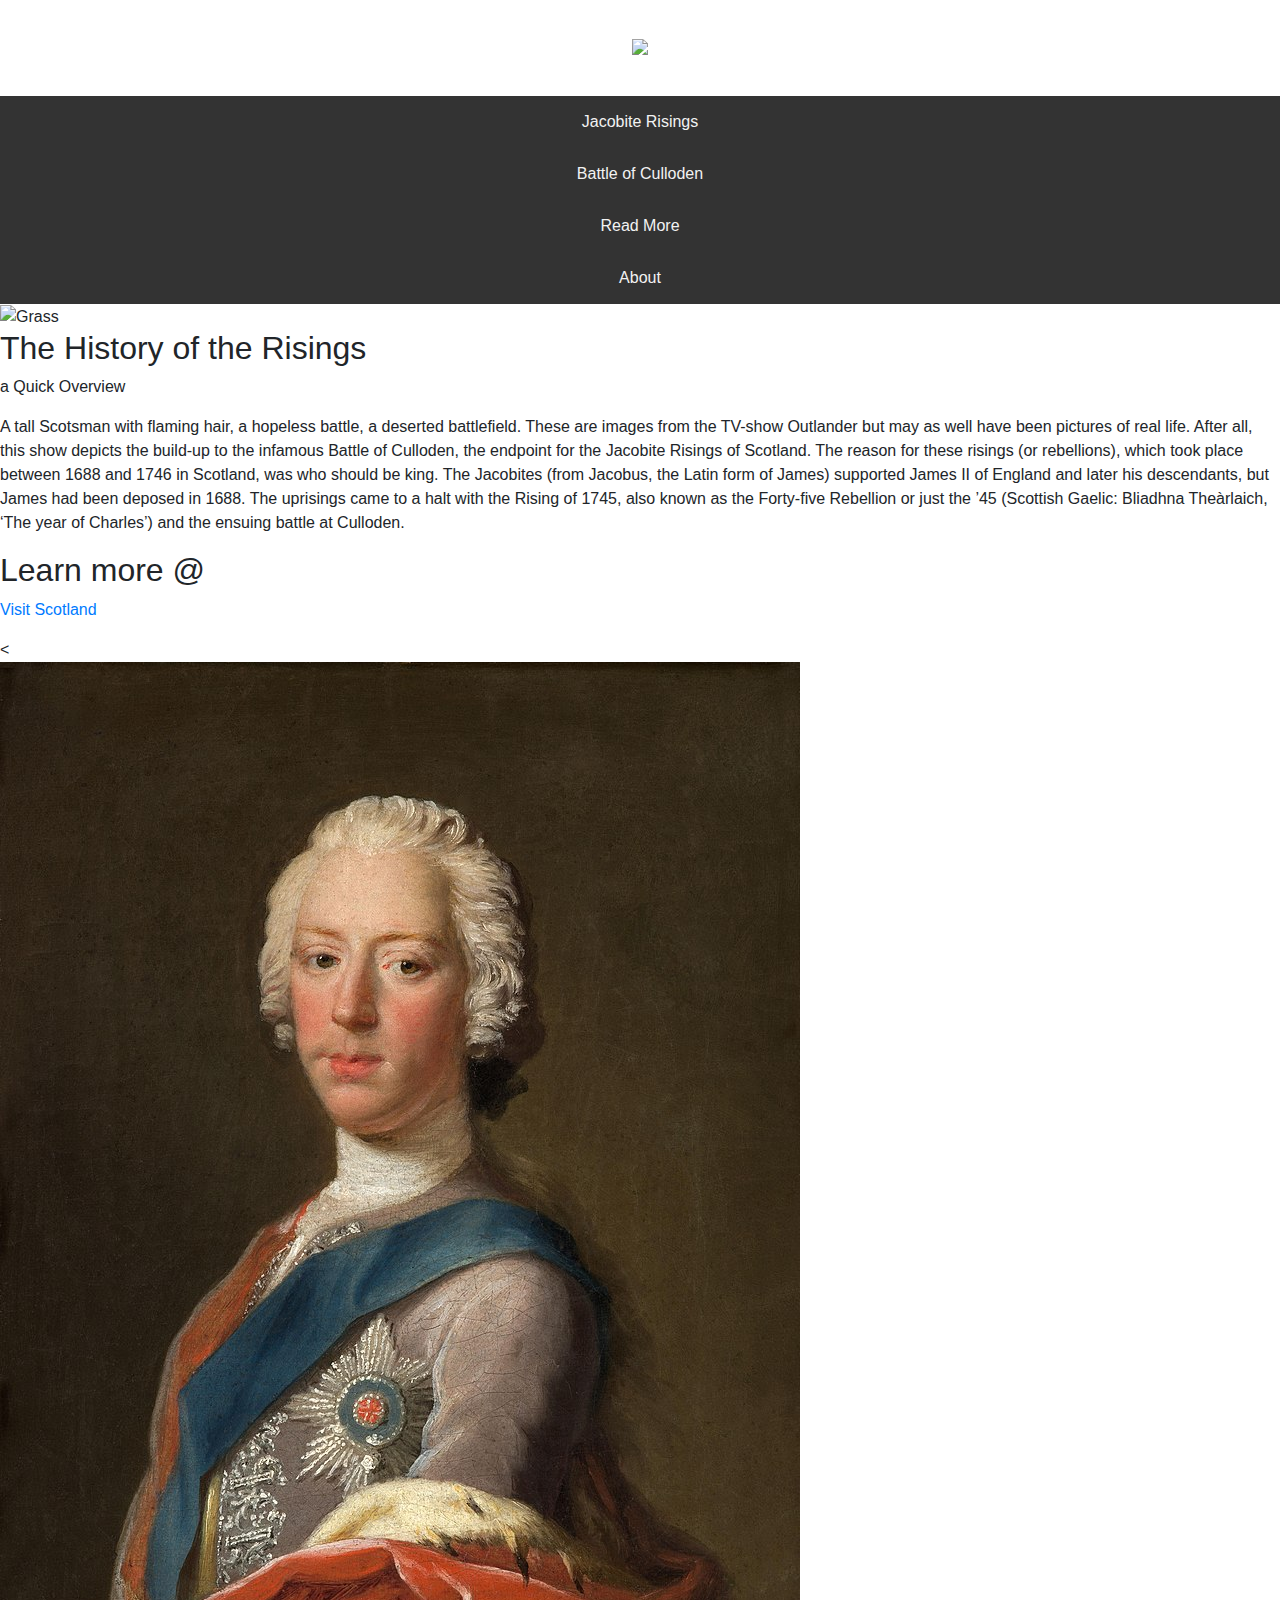
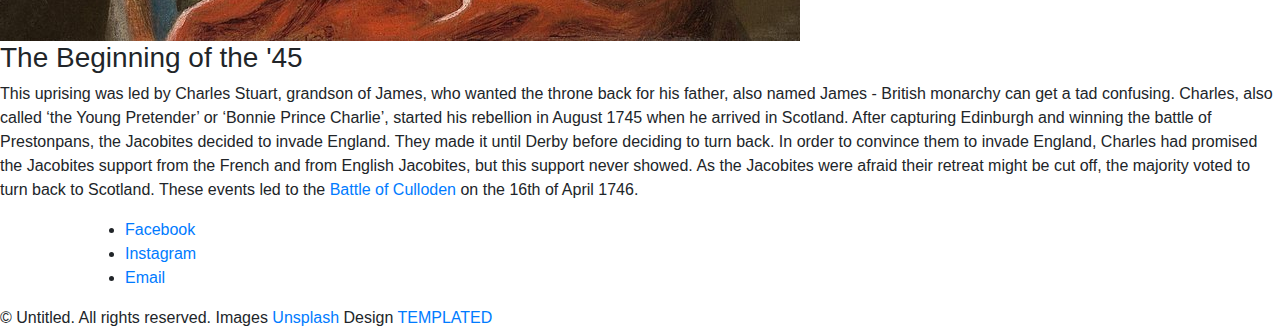
==== index.html @ 442f0aff "Update index.html" ====
<!DOCTYPE html>
<html lang="en">
<head>
	<link rel="stylesheet" href="https://maxcdn.bootstrapcdn.com/bootstrap/4.0.0/css/bootstrap.min.css" integrity="sha384-Gn5384xqQ1aoWXA+058RXPxPg6fy4IWvTNh0E263XmFcJlSAwiGgFAW/dAiS6JXm" crossorigin="anonymous">
  <title>Jacobite Risings in Scotland</title>
<meta charset="utf-8">
<meta name="viewport" content="width=device-width, initial-scale=1">
	<link rel="stylesheet" href="assets/css/main.css" />
  <style>
* {
  box-sizing: border-box;
}

body {
  margin: 0;
}

/* Style the header */
.header {
  background-color: none;
  padding: 20px;
  text-align: center;
}

/* Style the top navigation bar */
.topnav {
  overflow: hidden;
  background-color: #333;
}

/* Style the topnav links */
.topnav a {
  float: center;
  display: block;
  color: #f2f2f2;
  text-align: center;
  padding: 14px 16px;
  text-decoration: none;
}

/* Change color on hover */
.topnav a:hover {
  background-color: #ddd;
  color: black;
}
  </style>
  </head>
  <body>
	 
	  
      <div class="header">
        <header> 
<h1><img src="https://iili.io/2UGzIp.png" style="width:80%"> </h1> 
</header>
</div>
    
 <div class="topnav">
  <a href="index.html">Jacobite Risings</a>
  <a href="Culloden.html">Battle of Culloden</a>
  <a href="ReadMore.html">Read More</a>
  <a href="About.html">About</a>
  
</div>
    
  </body>
</html>
		
	<body>


		<!-- Main -->
			<section id="main">
				<div class="inner">

				<!-- One -->
					<section id="one" class="wrapper style1">

						<div class="image fit flush">
							<img src="images/grass.jpg" alt="Grass" />
						</div>
						<header class="special">
							<h2> The History of the Risings </h2>
							<p> a Quick Overview </p>
						</header>
						<div class="content">
							<p>
							 A tall Scotsman with flaming hair, a hopeless battle, a deserted battlefield. These are images from the TV-show Outlander but may as well have been pictures of real life. 
  After all, this show depicts the build-up to the infamous Battle of Culloden, the endpoint for the Jacobite Risings of Scotland. 
  The reason for these risings (or rebellions), which took place between 1688 and 1746 in Scotland, was who should be king. 
  The Jacobites (from Jacobus, the Latin form of James) supported James II of England and later his descendants, but James had been deposed in 1688. The uprisings came to a halt with the Rising of 1745, 
  also known as the Forty-five Rebellion or just the ’45 (Scottish Gaelic: Bliadhna Theàrlaich, ‘The year of Charles’) and the ensuing battle at Culloden. 
							</p>
							
						</div>
					</section>

				<!-- Two -->
					<section id="two" class="wrapper style2">
						<header>
							<h2>Learn more @</h2>
							<p><a href="https://www.visitscotland.com/about/history/jacobites/">Visit Scotland</a></p>
						</header>
						<div class="content">
							<div class="gallery">
								<div>
									<

									<div class="image fit flush">
										
									</div>
								</div>
								<div>
								</div>
							</div>
						</div>
					</section>

				<!-- Three -->
					<section id="three" class="wrapper">
						<div class="spotlight">
							<div class="image flush"><img src="images/800px-Lost_Portrait_of_Charles_Edward_Stuart.jpg" alt="Charles Edward Stuart" /></div>
							<div class="inner">
								<h3>The Beginning of the '45</h3>
								<p>This uprising was led by Charles Stuart, grandson of James, who wanted the throne back for his father, also named James - British monarchy can get a tad confusing. Charles, also called ‘the Young Pretender’ or ‘Bonnie Prince Charlie’, started his rebellion in August 1745 when he arrived in Scotland. After capturing Edinburgh and winning the battle of Prestonpans, the Jacobites decided to invade England. They made it until Derby before deciding to turn back. In order to convince them to invade England, Charles had promised the Jacobites support from the French and from English Jacobites, but this support never showed. As the Jacobites were afraid their retreat might be cut off, the majority voted to turn back to Scotland. These events led to the <a href="BattleofCulloden.html">Battle of Culloden</a> on the 16th of April 1746.	</p>
							</div>
						
							</div>
						</div>
					</section>

				</div>
			</section>

		<!-- Footer -->
			<footer id="footer">
				<div class="container">
					<ul class="icons">
						<li><a href="https://www.facebook.com/britt.vanasselt/" class="icon fa-facebook"><span class="label">Facebook</span></a></li>
						<li><a href="https://www.instagram.com/dutchbybirthscottishbyheart/" class="icon fa-instagram"><span class="label">Instagram</span></a></li>
						<li><a href="mailto:brittva@live.nl" class="icon fa-envelope-o"><span class="label">Email</span></a></li>
					</ul>
				</div>
				<div class="copyright">
					&copy; Untitled. All rights reserved. Images <a href="https://unsplash.com">Unsplash</a> Design <a href="https://templated.co">TEMPLATED</a>
				</div>
			</footer>

		<!-- Scripts -->
			<script src="assets/js/jquery.min.js"></script>
			<script src="assets/js/jquery.poptrox.min.js"></script>
			<script src="assets/js/skel.min.js"></script>
			<script src="assets/js/util.js"></script>
			<script src="assets/js/main.js"></script>

	</body>
</html>
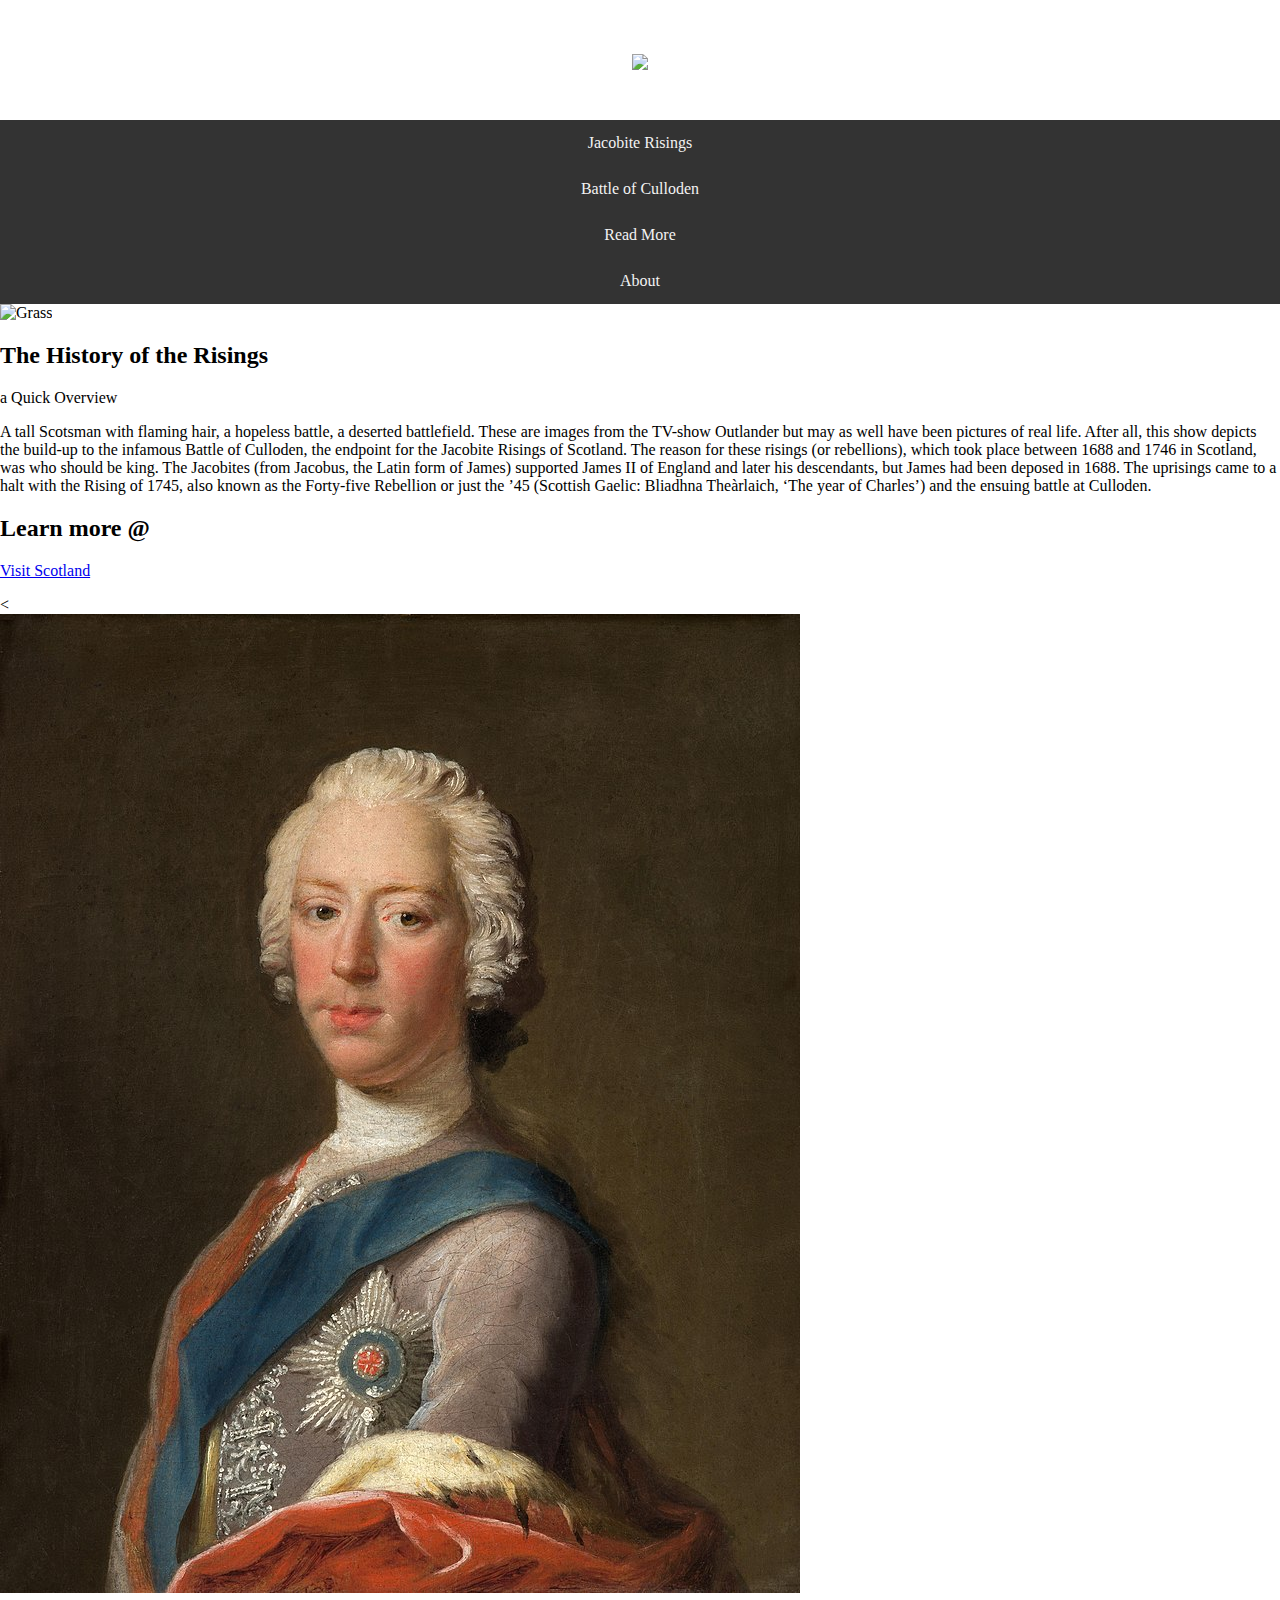
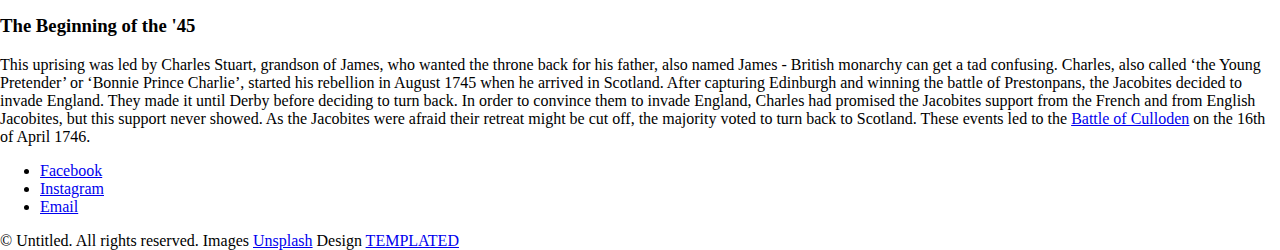
==== commit 0b4de583: "Update index.html" ====
--- a/index.html
+++ b/index.html
@@ -1,7 +1,6 @@
 <!DOCTYPE html>
 <html lang="en">
 <head>
-	<link rel="stylesheet" href="https://maxcdn.bootstrapcdn.com/bootstrap/4.0.0/css/bootstrap.min.css" integrity="sha384-Gn5384xqQ1aoWXA+058RXPxPg6fy4IWvTNh0E263XmFcJlSAwiGgFAW/dAiS6JXm" crossorigin="anonymous">
   <title>Jacobite Risings in Scotland</title>
 <meta charset="utf-8">
 <meta name="viewport" content="width=device-width, initial-scale=1">
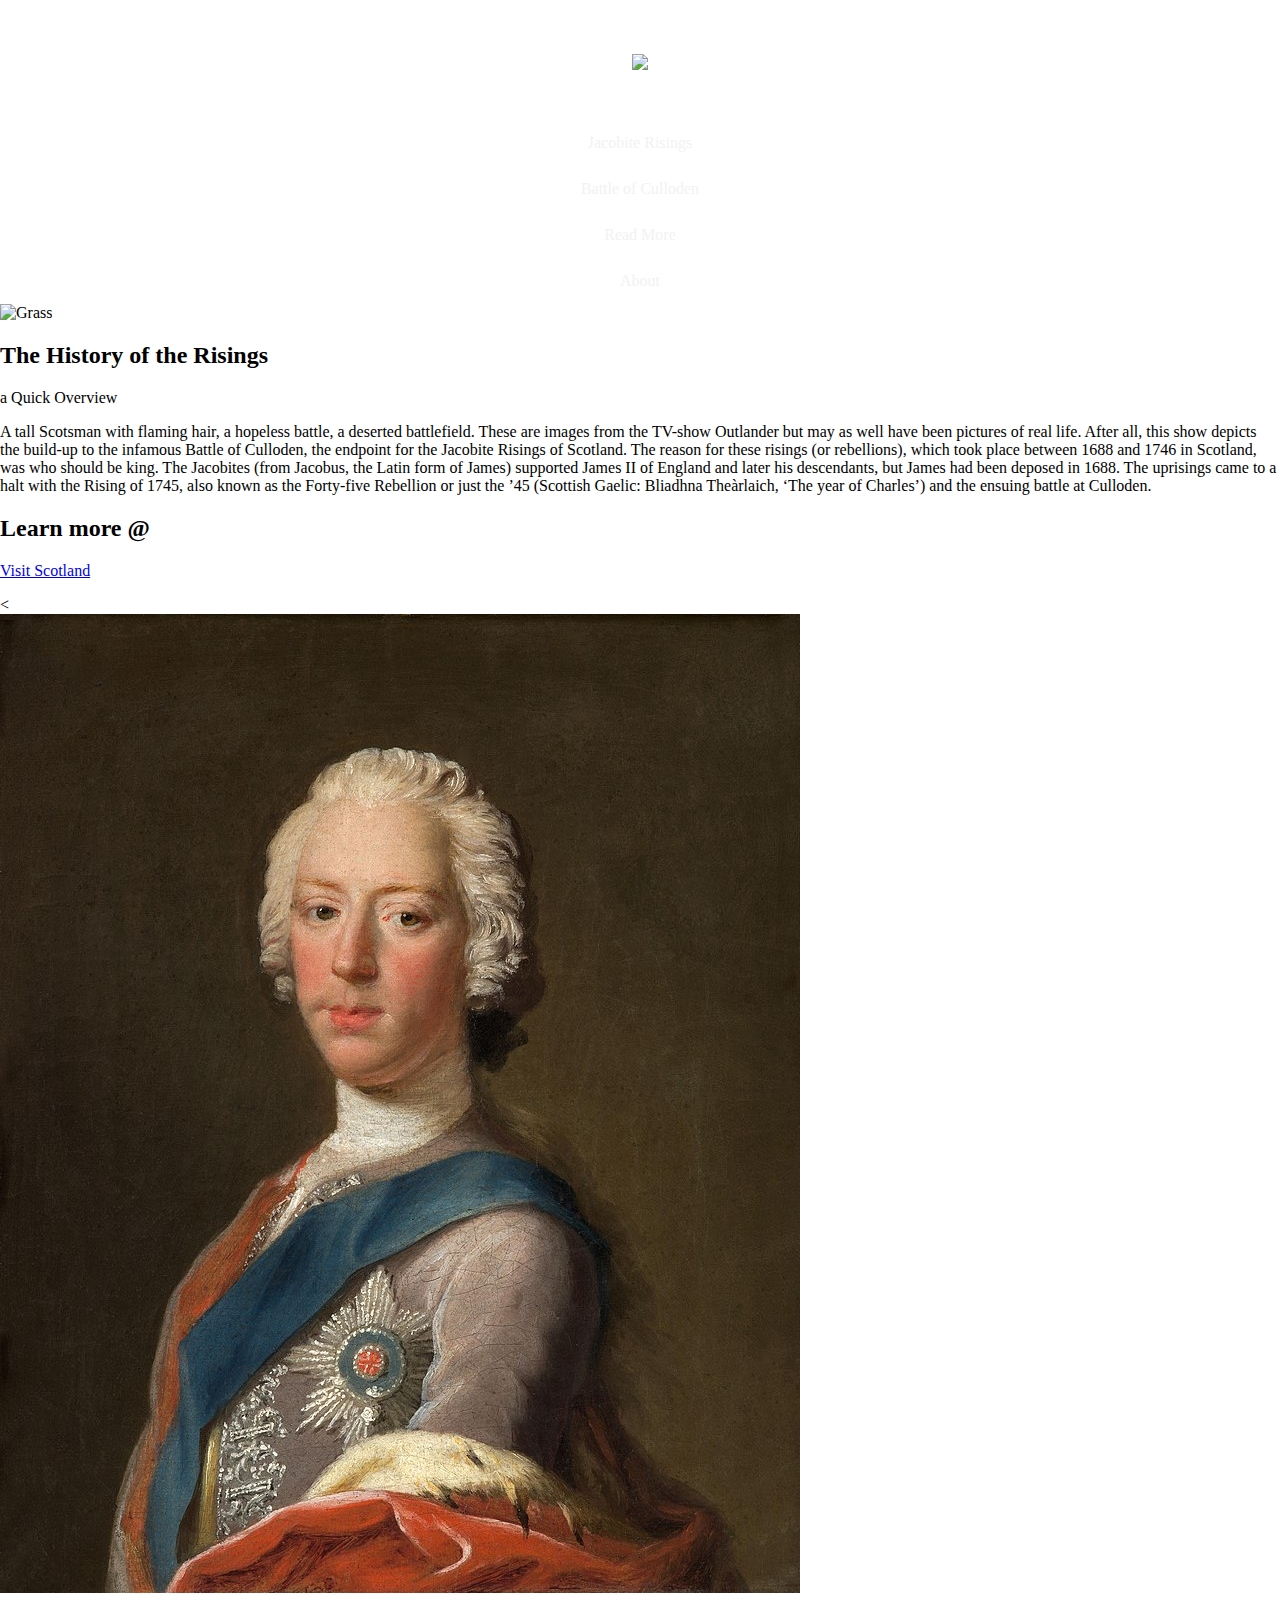
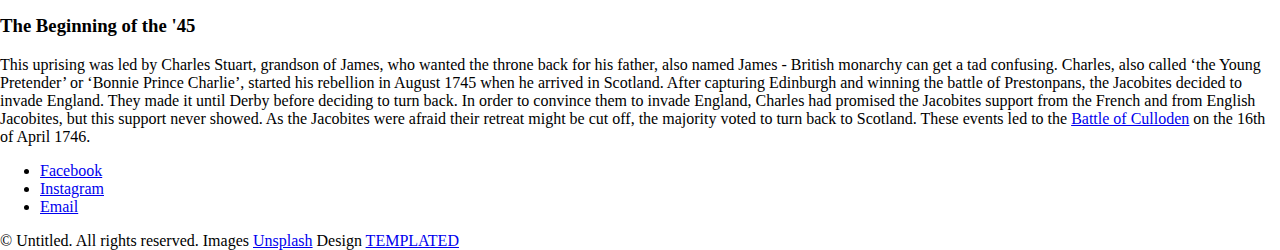
==== commit 757815c4: "Update index.html" ====
--- a/index.html
+++ b/index.html
@@ -22,6 +22,9 @@
 }
 
 /* Style the top navigation bar */
+	  <nav class="navbar sticky-top navbar-light bg-light">
+  <a class="navbar-brand" href="#">Sticky top</a>
+</nav>
 .topnav {
   overflow: hidden;
   background-color: #333;
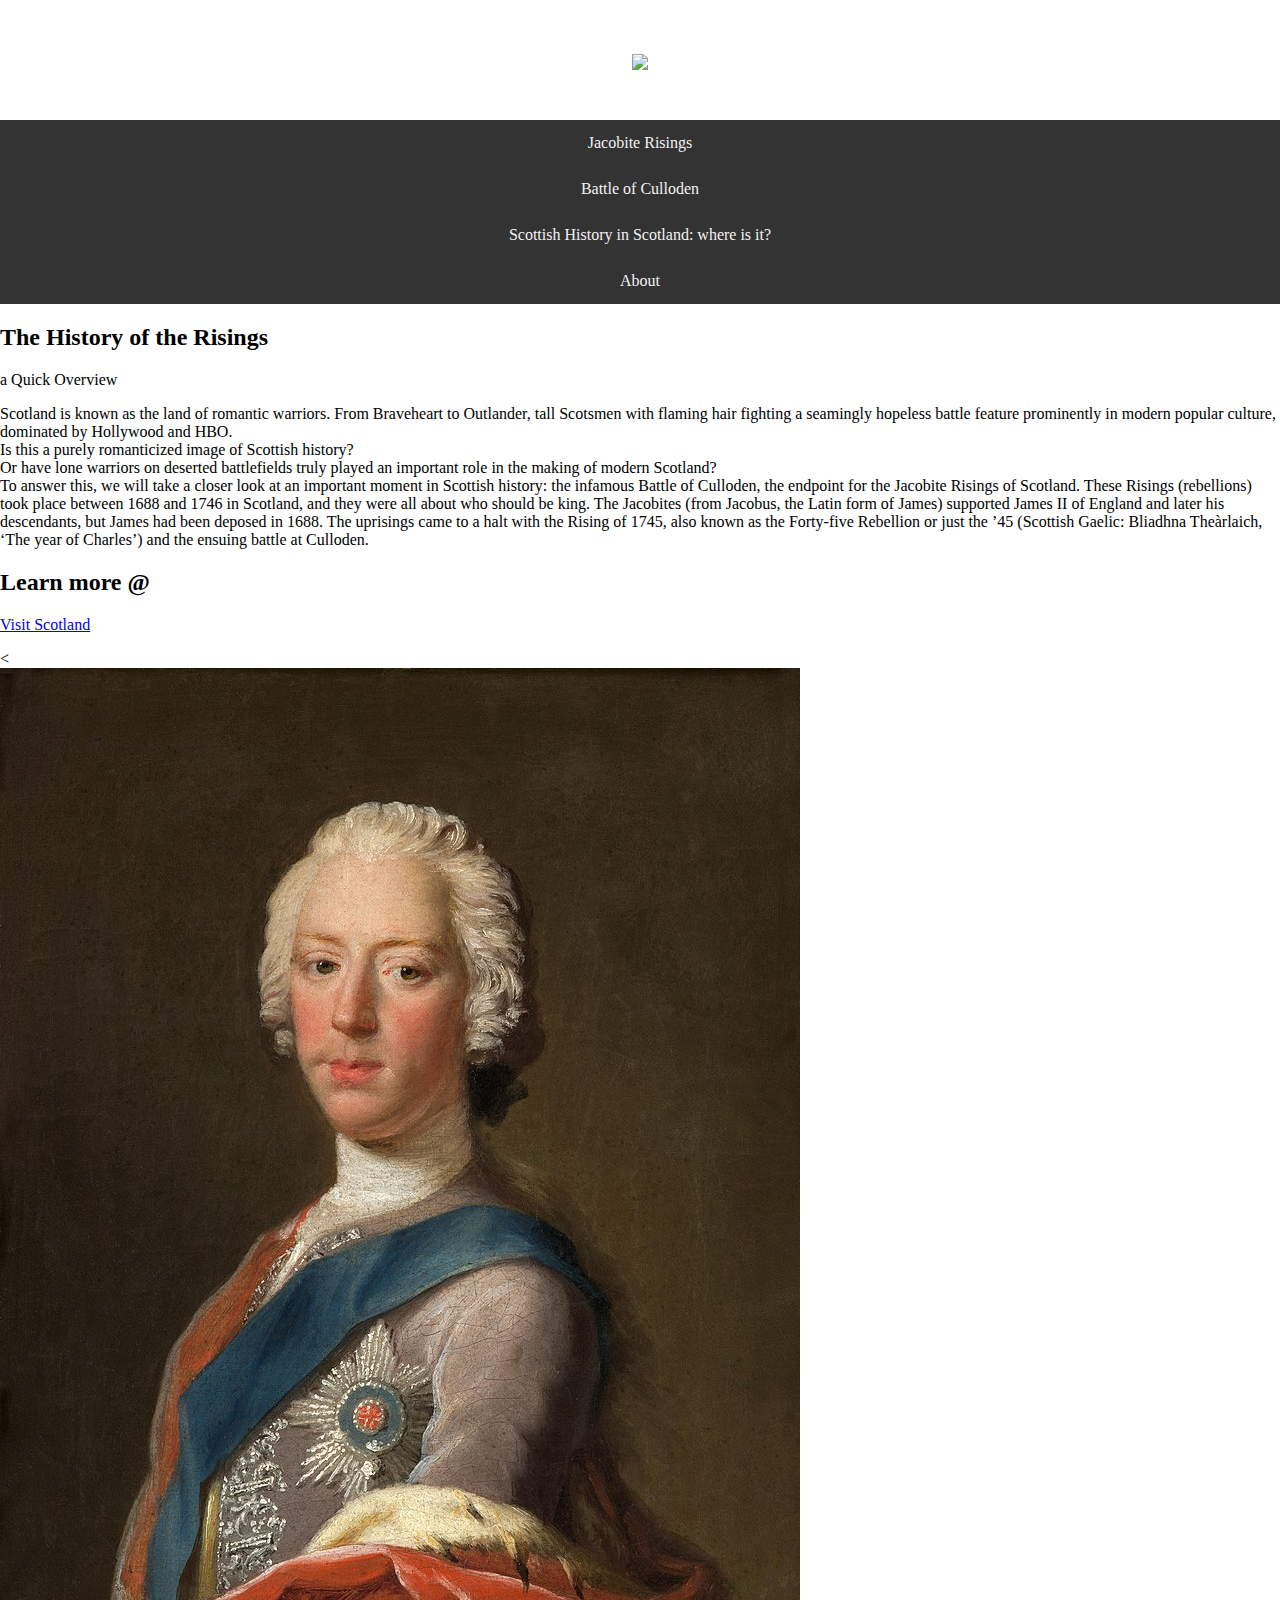
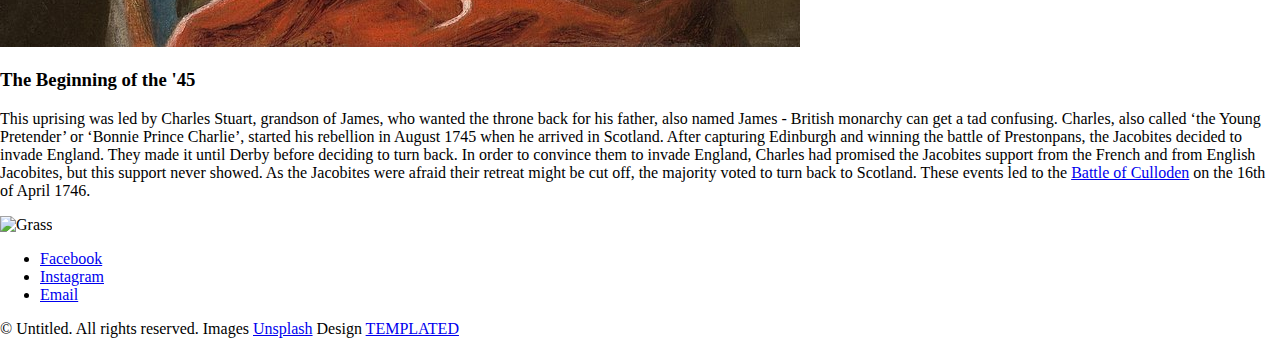
==== commit 65ed5906: "Update index.html" ====
--- a/index.html
+++ b/index.html
@@ -1,158 +1,157 @@
-<!DOCTYPE html>
-<html lang="en">
-<head>
-  <title>Jacobite Risings in Scotland</title>
-<meta charset="utf-8">
-<meta name="viewport" content="width=device-width, initial-scale=1">
-	<link rel="stylesheet" href="assets/css/main.css" />
-  <style>
-* {
-  box-sizing: border-box;
-}
-
-body {
-  margin: 0;
-}
-
-/* Style the header */
-.header {
-  background-color: none;
-  padding: 20px;
-  text-align: center;
-}
-
-/* Style the top navigation bar */
-	  <nav class="navbar sticky-top navbar-light bg-light">
-  <a class="navbar-brand" href="#">Sticky top</a>
-</nav>
-.topnav {
-  overflow: hidden;
-  background-color: #333;
-}
-
-/* Style the topnav links */
-.topnav a {
-  float: center;
-  display: block;
-  color: #f2f2f2;
-  text-align: center;
-  padding: 14px 16px;
-  text-decoration: none;
-}
-
-/* Change color on hover */
-.topnav a:hover {
-  background-color: #ddd;
-  color: black;
-}
-  </style>
-  </head>
-  <body>
-	 
-	  
-      <div class="header">
-        <header> 
-<h1><img src="https://iili.io/2UGzIp.png" style="width:80%"> </h1> 
-</header>
-</div>
-    
- <div class="topnav">
-  <a href="index.html">Jacobite Risings</a>
-  <a href="Culloden.html">Battle of Culloden</a>
-  <a href="ReadMore.html">Read More</a>
-  <a href="About.html">About</a>
-  
-</div>
-    
-  </body>
-</html>
-		
-	<body>
-
-
-		<!-- Main -->
-			<section id="main">
-				<div class="inner">
-
-				<!-- One -->
-					<section id="one" class="wrapper style1">
-
-						<div class="image fit flush">
-							<img src="images/grass.jpg" alt="Grass" />
-						</div>
-						<header class="special">
-							<h2> The History of the Risings </h2>
-							<p> a Quick Overview </p>
-						</header>
-						<div class="content">
-							<p>
-							 A tall Scotsman with flaming hair, a hopeless battle, a deserted battlefield. These are images from the TV-show Outlander but may as well have been pictures of real life. 
-  After all, this show depicts the build-up to the infamous Battle of Culloden, the endpoint for the Jacobite Risings of Scotland. 
-  The reason for these risings (or rebellions), which took place between 1688 and 1746 in Scotland, was who should be king. 
-  The Jacobites (from Jacobus, the Latin form of James) supported James II of England and later his descendants, but James had been deposed in 1688. The uprisings came to a halt with the Rising of 1745, 
-  also known as the Forty-five Rebellion or just the ’45 (Scottish Gaelic: Bliadhna Theàrlaich, ‘The year of Charles’) and the ensuing battle at Culloden. 
-							</p>
-							
-						</div>
-					</section>
-
-				<!-- Two -->
-					<section id="two" class="wrapper style2">
-						<header>
-							<h2>Learn more @</h2>
-							<p><a href="https://www.visitscotland.com/about/history/jacobites/">Visit Scotland</a></p>
-						</header>
-						<div class="content">
-							<div class="gallery">
-								<div>
-									<
-
-									<div class="image fit flush">
-										
-									</div>
-								</div>
-								<div>
-								</div>
-							</div>
-						</div>
-					</section>
-
-				<!-- Three -->
-					<section id="three" class="wrapper">
-						<div class="spotlight">
-							<div class="image flush"><img src="images/800px-Lost_Portrait_of_Charles_Edward_Stuart.jpg" alt="Charles Edward Stuart" /></div>
-							<div class="inner">
-								<h3>The Beginning of the '45</h3>
-								<p>This uprising was led by Charles Stuart, grandson of James, who wanted the throne back for his father, also named James - British monarchy can get a tad confusing. Charles, also called ‘the Young Pretender’ or ‘Bonnie Prince Charlie’, started his rebellion in August 1745 when he arrived in Scotland. After capturing Edinburgh and winning the battle of Prestonpans, the Jacobites decided to invade England. They made it until Derby before deciding to turn back. In order to convince them to invade England, Charles had promised the Jacobites support from the French and from English Jacobites, but this support never showed. As the Jacobites were afraid their retreat might be cut off, the majority voted to turn back to Scotland. These events led to the <a href="BattleofCulloden.html">Battle of Culloden</a> on the 16th of April 1746.	</p>
-							</div>
-						
-							</div>
-						</div>
-					</section>
-
-				</div>
-			</section>
-
-		<!-- Footer -->
-			<footer id="footer">
-				<div class="container">
-					<ul class="icons">
-						<li><a href="https://www.facebook.com/britt.vanasselt/" class="icon fa-facebook"><span class="label">Facebook</span></a></li>
-						<li><a href="https://www.instagram.com/dutchbybirthscottishbyheart/" class="icon fa-instagram"><span class="label">Instagram</span></a></li>
-						<li><a href="mailto:brittva@live.nl" class="icon fa-envelope-o"><span class="label">Email</span></a></li>
-					</ul>
-				</div>
-				<div class="copyright">
-					&copy; Untitled. All rights reserved. Images <a href="https://unsplash.com">Unsplash</a> Design <a href="https://templated.co">TEMPLATED</a>
-				</div>
-			</footer>
-
-		<!-- Scripts -->
-			<script src="assets/js/jquery.min.js"></script>
-			<script src="assets/js/jquery.poptrox.min.js"></script>
-			<script src="assets/js/skel.min.js"></script>
-			<script src="assets/js/util.js"></script>
-			<script src="assets/js/main.js"></script>
-
-	</body>
-</html>
+<!DOCTYPE html>
+<html lang="en">
+<head>
+  <title>Jacobite Risings in Scotland</title>
+<meta charset="utf-8">
+<meta name="viewport" content="width=device-width, initial-scale=1">
+	<link rel="stylesheet" href="assets/css/main.css" />
+  <style>
+* {
+  box-sizing: border-box;
+}
+
+body {
+  margin: 0;
+}
+
+/* Style the header */
+.header {
+  background-color: none;
+  padding: 20px;
+  text-align: center;
+}
+
+/* Style the top navigation bar */
+.topnav {
+  overflow: hidden;
+  background-color: #333;
+}
+
+/* Style the topnav links */
+.topnav a {
+  float: center;
+  display: block;
+  color: #f2f2f2;
+  text-align: center;
+  padding: 14px 16px;
+  text-decoration: none;
+}
+
+/* Change color on hover */
+.topnav a:hover {
+  background-color: #ddd;
+  color: black;
+}
+  </style>
+  </head>
+  <body>
+	 
+	  
+      <div class="header">
+        <header> 
+<h1><img src="https://iili.io/2UGzIp.png" style="width:80%"> </h1> 
+</header>
+</div>
+    
+ <div class="topnav">
+  <a href="index.html">Jacobite Risings</a>
+  <a href="Culloden.html">Battle of Culloden</a>
+  <a href="HistoryinScotland.html">Scottish History in Scotland: where is it?</a>
+  <a href="About.html">About</a>
+  
+</div>
+    
+  </body>
+</html>
+		
+	<body>
+
+
+		<!-- Main -->
+			<section id="main">
+				<div class="inner">
+
+				<!-- One -->
+					<section id="one" class="wrapper style1">
+
+						<header class="special">
+							<h2> The History of the Risings </h2>
+							<p> a Quick Overview </p>
+						</header>
+						<div class="content">
+							<p>
+							 Scotland is known as the land of romantic warriors. 
+						From Braveheart to Outlander, tall Scotsmen with flaming hair fighting a seamingly hopeless battle feature prominently in modern popular culture, dominated by Hollywood and HBO. <br>
+								Is this a purely romanticized image of Scottish history? <br>
+						Or have lone warriors on deserted battlefields truly played an important role in the making of modern Scotland? <br>
+  To answer this, we will take a closer look at an important moment in Scottish history: the infamous Battle of Culloden, the endpoint for the Jacobite Risings of Scotland. 
+  These Risings (rebellions) took place between 1688 and 1746 in Scotland, and they were all about who should be king. 
+  The Jacobites (from Jacobus, the Latin form of James) supported James II of England and later his descendants, but James had been deposed in 1688. The uprisings came to a halt with the Rising of 1745, 
+  also known as the Forty-five Rebellion or just the ’45 (Scottish Gaelic: Bliadhna Theàrlaich, ‘The year of Charles’) and the ensuing battle at Culloden. 
+							</p>
+							
+						</div>
+					</section>
+
+				<!-- Two -->
+					<section id="two" class="wrapper style2">
+						<header>
+							<h2>Learn more @</h2>
+							<p><a href="https://www.visitscotland.com/about/history/jacobites/">Visit Scotland</a></p>
+						</header>
+						<div class="content">
+							<div class="gallery">
+								<div>
+									<
+
+									<div class="image fit flush">
+										
+									</div>
+								</div>
+								<div>
+								</div>
+							</div>
+						</div>
+					</section>
+
+				<!-- Three -->
+					<section id="three" class="wrapper">
+						<div class="spotlight">
+							<div class="image flush"><img src="images/800px-Lost_Portrait_of_Charles_Edward_Stuart.jpg" alt="Charles Edward Stuart" /></div>
+							<div class="inner">
+								<h3>The Beginning of the '45</h3>
+								<p>This uprising was led by Charles Stuart, grandson of James, who wanted the throne back for his father, also named James - British monarchy can get a tad confusing. Charles, also called ‘the Young Pretender’ or ‘Bonnie Prince Charlie’, started his rebellion in August 1745 when he arrived in Scotland. After capturing Edinburgh and winning the battle of Prestonpans, the Jacobites decided to invade England. They made it until Derby before deciding to turn back. In order to convince them to invade England, Charles had promised the Jacobites support from the French and from English Jacobites, but this support never showed. As the Jacobites were afraid their retreat might be cut off, the majority voted to turn back to Scotland. These events led to the <a href="Culloden.html">Battle of Culloden</a> on the 16th of April 1746.	</p>
+							</div>
+						
+							</div>
+						</div>
+					</section>
+
+				
+				<section id="three" class="wrapper style1">
+						<div class="image fit flush">
+							<img src="images/grass.jpg" alt="Grass" />
+				</div>
+		<!-- Footer -->
+			<footer id="footer">
+				<div class="container">
+					<ul class="icons">
+						<li><a href="https://www.facebook.com/britt.vanasselt/" class="icon fa-facebook"><span class="label">Facebook</span></a></li>
+						<li><a href="https://www.instagram.com/dutchbybirthscottishbyheart/" class="icon fa-instagram"><span class="label">Instagram</span></a></li>
+						<li><a href="mailto:brittva@live.nl" class="icon fa-envelope-o"><span class="label">Email</span></a></li>
+					</ul>
+				</div>
+				<div class="copyright">
+					&copy; Untitled. All rights reserved. Images <a href="https://unsplash.com">Unsplash</a> Design <a href="https://templated.co">TEMPLATED</a>
+				</div>
+			</footer>
+
+		<!-- Scripts -->
+			<script src="assets/js/jquery.min.js"></script>
+			<script src="assets/js/jquery.poptrox.min.js"></script>
+			<script src="assets/js/skel.min.js"></script>
+			<script src="assets/js/util.js"></script>
+			<script src="assets/js/main.js"></script>
+
+	</body>
+</html>
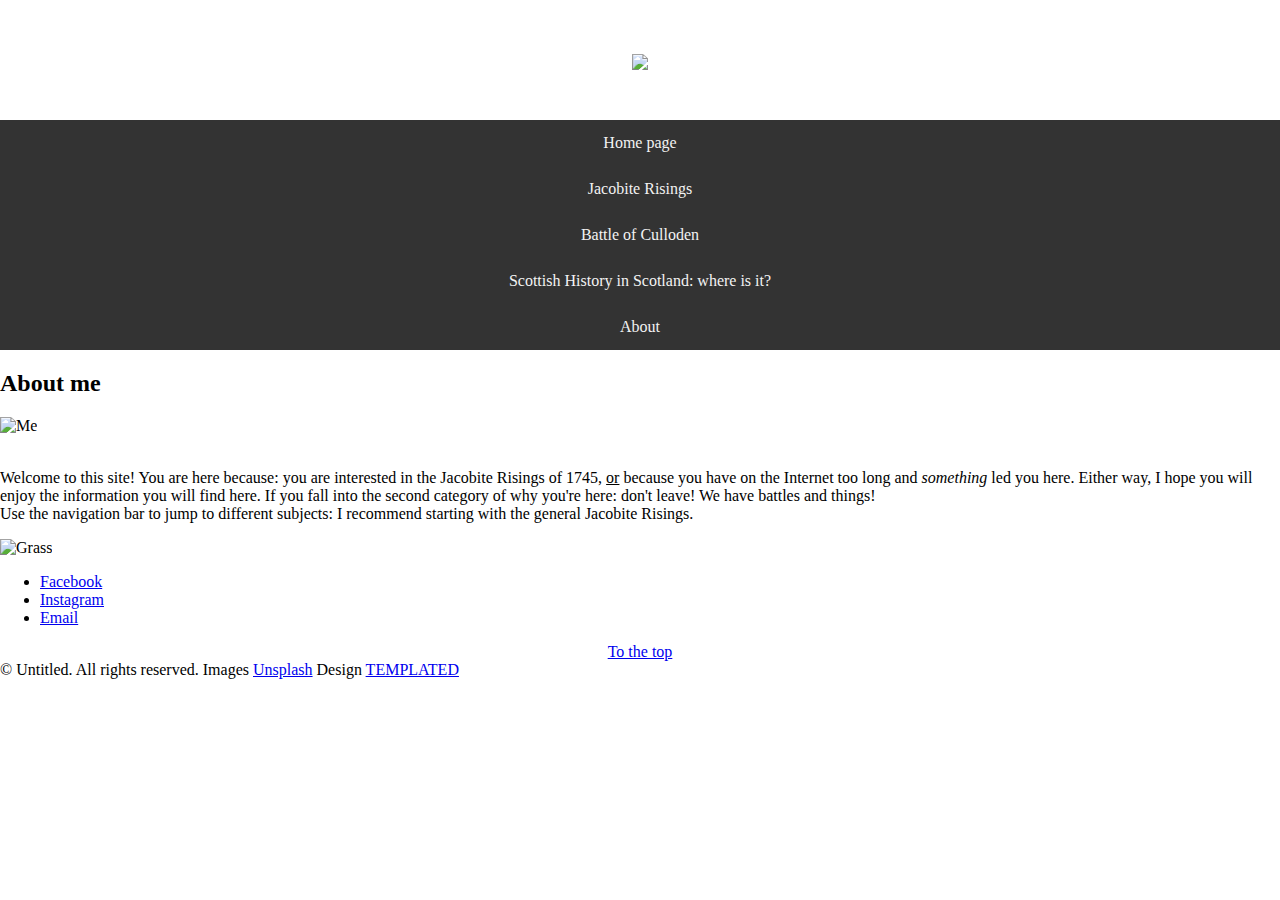
==== commit c1006ada: "Rename Home.html to index.html" ====
--- a/index.html
+++ b/index.html
@@ -1,6 +1,7 @@
 <!DOCTYPE html>
 <html lang="en">
 <head>
+<a name="top"></a>	
   <title>Jacobite Risings in Scotland</title>
 <meta charset="utf-8">
 <meta name="viewport" content="width=device-width, initial-scale=1">
@@ -46,15 +47,16 @@
   </head>
   <body>
 	 
-	  
       <div class="header">
         <header> 
 <h1><img src="https://iili.io/2UGzIp.png" style="width:80%"> </h1> 
 </header>
 </div>
+
     
  <div class="topnav">
-  <a href="index.html">Jacobite Risings</a>
+  <a href="index.html">Home page</a>
+  <a href="JacobiteRisings.html">Jacobite Risings</a>
   <a href="Culloden.html">Battle of Culloden</a>
   <a href="HistoryinScotland.html">Scottish History in Scotland: where is it?</a>
   <a href="About.html">About</a>
@@ -75,54 +77,27 @@
 					<section id="one" class="wrapper style1">
 
 						<header class="special">
-							<h2> The History of the Risings </h2>
-							<p> a Quick Overview </p>
+							<h2> About me </h2>
 						</header>
 						<div class="content">
+							
+							<section id="one" class="wrapper">
+						<div class="spotlight">
+							<div class="image flush"><img src="" alt="Me" /></div>
+							<div class="inner">
+							<br>
 							<p>
-							 Scotland is known as the land of romantic warriors. 
-						From Braveheart to Outlander, tall Scotsmen with flaming hair fighting a seamingly hopeless battle feature prominently in modern popular culture, dominated by Hollywood and HBO. <br>
-								Is this a purely romanticized image of Scottish history? <br>
-						Or have lone warriors on deserted battlefields truly played an important role in the making of modern Scotland? <br>
-  To answer this, we will take a closer look at an important moment in Scottish history: the infamous Battle of Culloden, the endpoint for the Jacobite Risings of Scotland. 
-  These Risings (rebellions) took place between 1688 and 1746 in Scotland, and they were all about who should be king. 
-  The Jacobites (from Jacobus, the Latin form of James) supported James II of England and later his descendants, but James had been deposed in 1688. The uprisings came to a halt with the Rising of 1745, 
-  also known as the Forty-five Rebellion or just the ’45 (Scottish Gaelic: Bliadhna Theàrlaich, ‘The year of Charles’) and the ensuing battle at Culloden. 
+							Welcome to this site! You are here because: you are interested in the Jacobite Risings of 1745, <u>or</u> because you have on the Internet too long and <i>something</i> led you here. Either way, I hope you will enjoy the information you will find here.
+              If you fall into the second category of why you're here: don't leave! We have battles and things!
+              <br> Use the navigation bar to jump to different subjects: I recommend starting with the general Jacobite Risings.
 							</p>
 							
 						</div>
+							</div>
+								</div>
 					</section>
 
-				<!-- Two -->
-					<section id="two" class="wrapper style2">
-						<header>
-							<h2>Learn more @</h2>
-							<p><a href="https://www.visitscotland.com/about/history/jacobites/">Visit Scotland</a></p>
-						</header>
-						<div class="content">
-							<div class="gallery">
-								<div>
-									<
-
-									<div class="image fit flush">
-										
-									</div>
-								</div>
-								<div>
-								</div>
-							</div>
-						</div>
-					</section>
-
-				<!-- Three -->
-					<section id="three" class="wrapper">
-						<div class="spotlight">
-							<div class="image flush"><img src="images/800px-Lost_Portrait_of_Charles_Edward_Stuart.jpg" alt="Charles Edward Stuart" /></div>
-							<div class="inner">
-								<h3>The Beginning of the '45</h3>
-								<p>This uprising was led by Charles Stuart, grandson of James, who wanted the throne back for his father, also named James - British monarchy can get a tad confusing. Charles, also called ‘the Young Pretender’ or ‘Bonnie Prince Charlie’, started his rebellion in August 1745 when he arrived in Scotland. After capturing Edinburgh and winning the battle of Prestonpans, the Jacobites decided to invade England. They made it until Derby before deciding to turn back. In order to convince them to invade England, Charles had promised the Jacobites support from the French and from English Jacobites, but this support never showed. As the Jacobites were afraid their retreat might be cut off, the majority voted to turn back to Scotland. These events led to the <a href="Culloden.html">Battle of Culloden</a> on the 16th of April 1746.	</p>
-							</div>
-						
+				
 							</div>
 						</div>
 					</section>
@@ -141,6 +116,7 @@
 						<li><a href="mailto:brittva@live.nl" class="icon fa-envelope-o"><span class="label">Email</span></a></li>
 					</ul>
 				</div>
+				<center><a href="#top"> To the top</a></center>
 				<div class="copyright">
 					&copy; Untitled. All rights reserved. Images <a href="https://unsplash.com">Unsplash</a> Design <a href="https://templated.co">TEMPLATED</a>
 				</div>
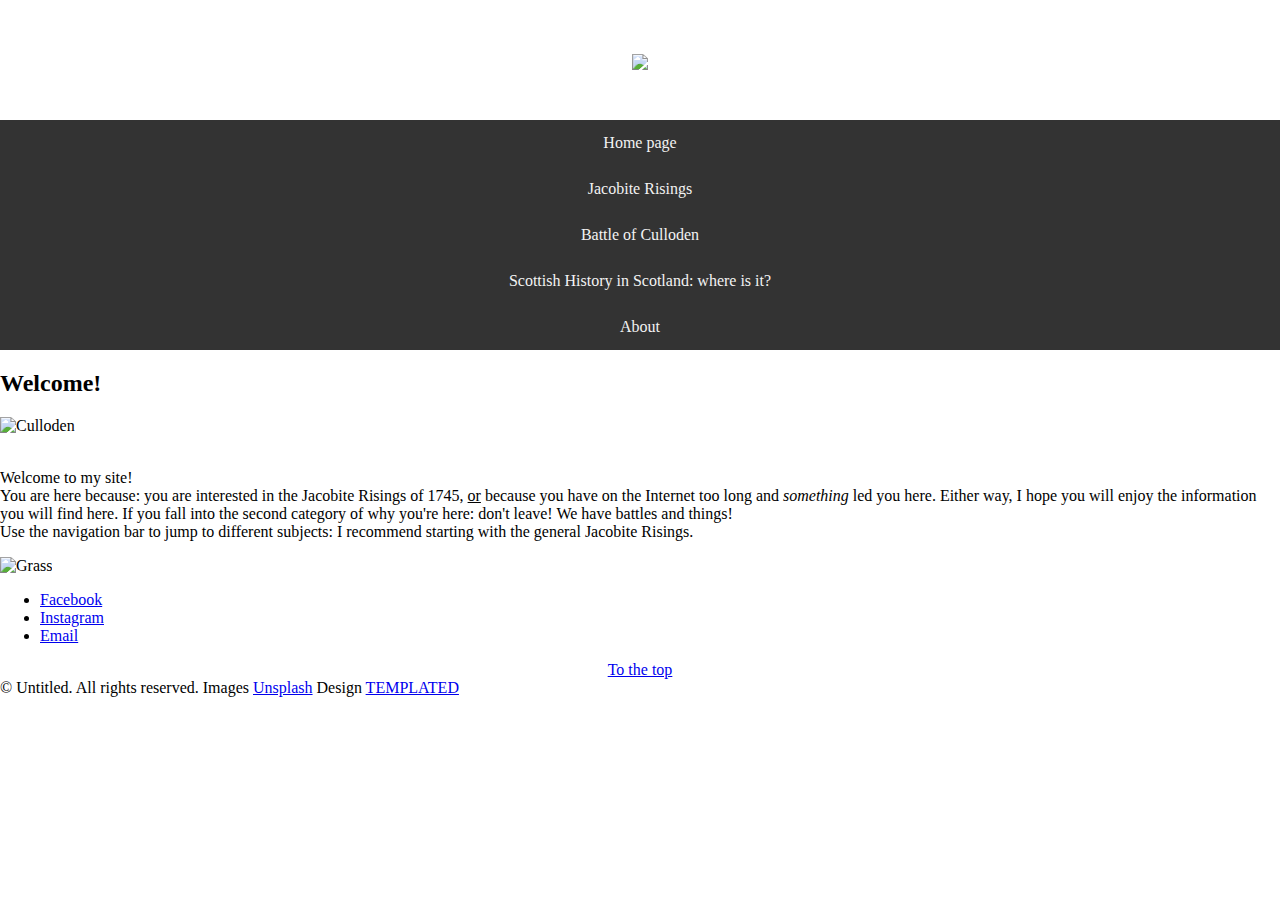
==== commit 9cde5a71: "Update index.html" ====
--- a/index.html
+++ b/index.html
@@ -77,17 +77,18 @@
 					<section id="one" class="wrapper style1">
 
 						<header class="special">
-							<h2> About me </h2>
+							<h2> Welcome! </h2>
 						</header>
 						<div class="content">
 							
 							<section id="one" class="wrapper">
 						<div class="spotlight">
-							<div class="image flush"><img src="" alt="Me" /></div>
+							<div class="image flush"><img src="https://upload.wikimedia.org/wikipedia/commons/d/d5/The_Battle_of_Culloden.jpg" alt="Culloden" /></div>
 							<div class="inner">
 							<br>
 							<p>
-							Welcome to this site! You are here because: you are interested in the Jacobite Risings of 1745, <u>or</u> because you have on the Internet too long and <i>something</i> led you here. Either way, I hope you will enjoy the information you will find here.
+							Welcome to my site! <br>
+								You are here because: you are interested in the Jacobite Risings of 1745, <u>or</u> because you have on the Internet too long and <i>something</i> led you here. Either way, I hope you will enjoy the information you will find here.
               If you fall into the second category of why you're here: don't leave! We have battles and things!
               <br> Use the navigation bar to jump to different subjects: I recommend starting with the general Jacobite Risings.
 							</p>
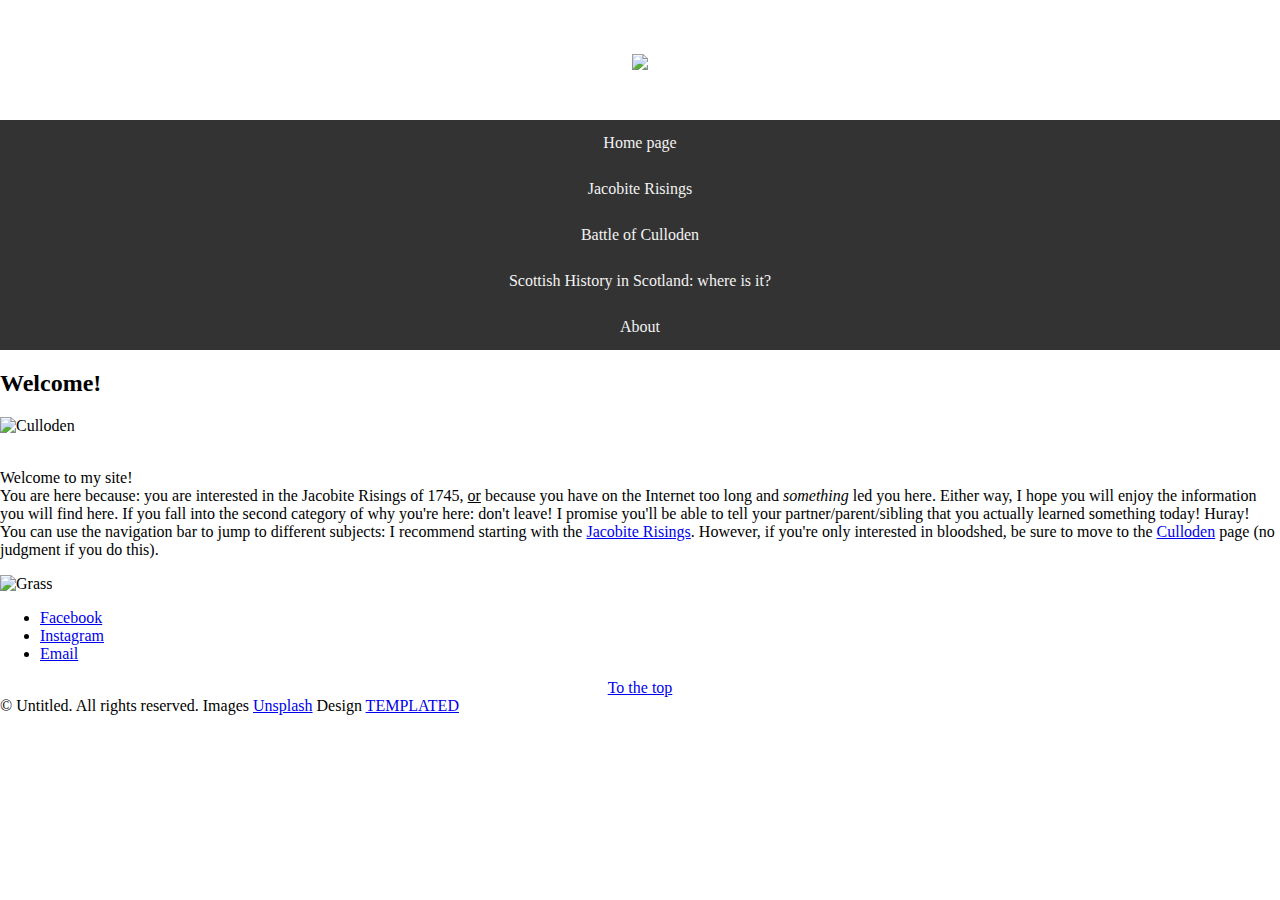
==== commit 9adc1a2d: "Update index.html" ====
--- a/index.html
+++ b/index.html
@@ -89,8 +89,8 @@
 							<p>
 							Welcome to my site! <br>
 								You are here because: you are interested in the Jacobite Risings of 1745, <u>or</u> because you have on the Internet too long and <i>something</i> led you here. Either way, I hope you will enjoy the information you will find here.
-              If you fall into the second category of why you're here: don't leave! We have battles and things!
-              <br> Use the navigation bar to jump to different subjects: I recommend starting with the general Jacobite Risings.
+              If you fall into the second category of why you're here: don't leave! I promise you'll be able to tell your partner/parent/sibling that you actually learned something today! Huray!
+              <br> You can use the navigation bar to jump to different subjects: I recommend starting with the <a href="JacobiteRisings.html">Jacobite Risings</a>. However, if you're only interested in bloodshed, be sure to move to the <a href="Culloden.html">Culloden</a> page (no judgment if you do this).
 							</p>
 							
 						</div>
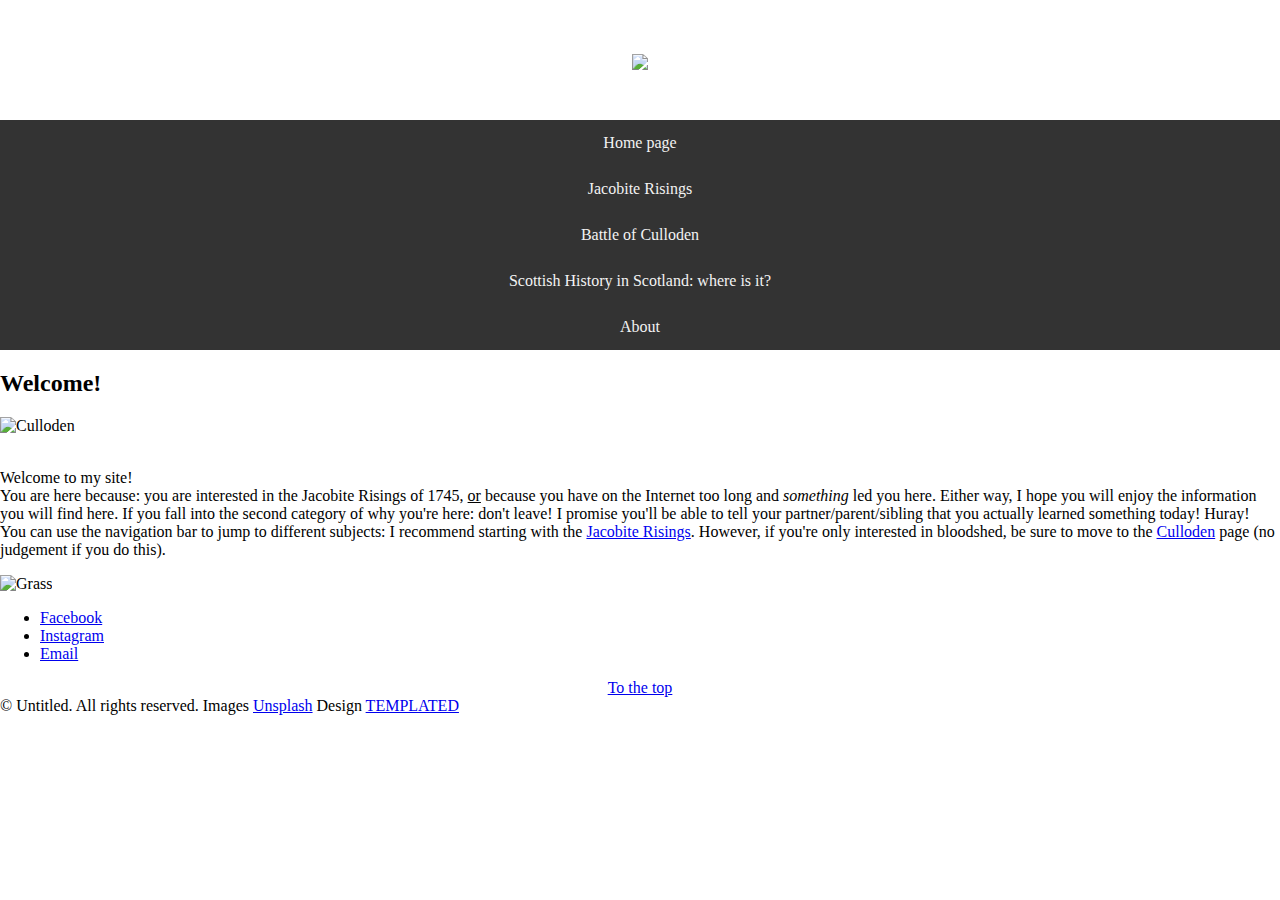
==== commit 95370e4a: "Update index.html" ====
--- a/index.html
+++ b/index.html
@@ -90,7 +90,7 @@
 							Welcome to my site! <br>
 								You are here because: you are interested in the Jacobite Risings of 1745, <u>or</u> because you have on the Internet too long and <i>something</i> led you here. Either way, I hope you will enjoy the information you will find here.
               If you fall into the second category of why you're here: don't leave! I promise you'll be able to tell your partner/parent/sibling that you actually learned something today! Huray!
-              <br> You can use the navigation bar to jump to different subjects: I recommend starting with the <a href="JacobiteRisings.html">Jacobite Risings</a>. However, if you're only interested in bloodshed, be sure to move to the <a href="Culloden.html">Culloden</a> page (no judgment if you do this).
+              <br> You can use the navigation bar to jump to different subjects: I recommend starting with the <a href="JacobiteRisings.html">Jacobite Risings</a>. However, if you're only interested in bloodshed, be sure to move to the <a href="Culloden.html">Culloden</a> page (no judgement if you do this).
 							</p>
 							
 						</div>
